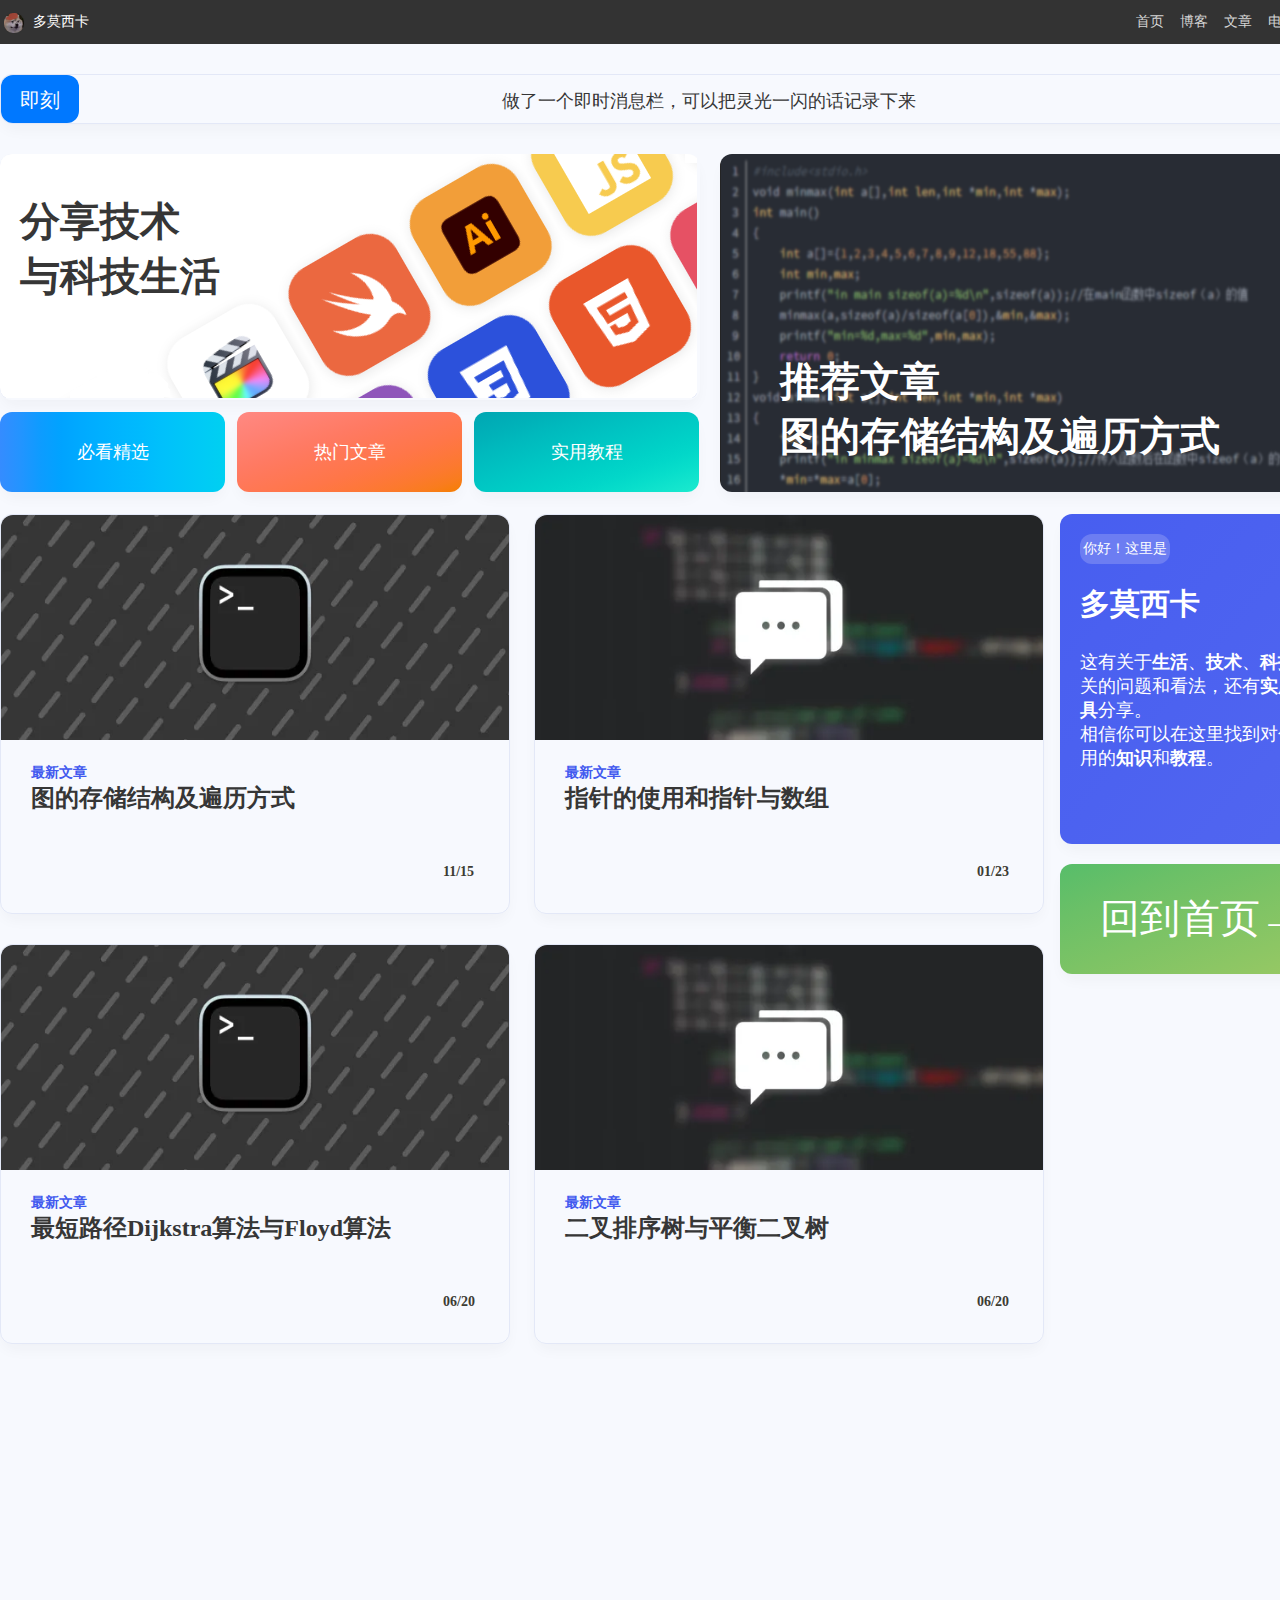
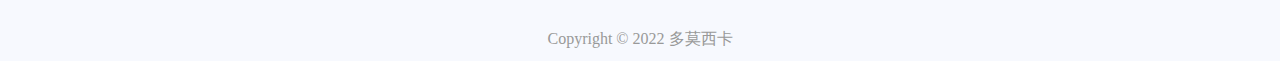
==== blog.html @ 368d356c "Add files via upload" ====
<!DOCTYPE html>
<html lang="en">

<head>
    <meta charset="UTF-8">
    <meta http-equiv="X-UA-Compatible" content="IE=edge">
    <meta name="viewport" content="width=device-width, initial-scale=1.0">
    <title>博客首页</title>
    <link rel="stylesheet" href="css/public.css">
    <link rel="stylesheet" href="css/blog.css">
    <link rel="shortcut icon" href="images/portrait.png">
</head>

<body>
    <!-- 导航栏部分 -->
    <div class="nav">
        <div class="nav-content">
            <span class="nav-left">
                <span class="nav-logo"><img src="images/portrait.png" alt=""></span>
            <span class="nav-id"><a href="index.html">多莫西卡</a></span>
            </span>
            <span class="nav-right">
                <a href="index.html">首页</a>
                <a href="blog.html">博客</a>
                <a href="text.html">文章</a>
                <a href="movie.html">电影</a>
                <a href="about.html">关于</a>
            </span>
        </div>
    </div>
    <!-- 页面主体 -->
    <div class="page">
        <!-- massage -->
        <div class="message">
            <span class="now">
                即刻
            </span>
            <div class="now-content">做了一个即时消息栏，可以把灵光一闪的话记录下来</div>
        </div>
        <!-- banner -->
        <div class="banner">
            <div class="banner-left">
                <div class="share">
                    <h2>分享技术<br>与科技生活
                    </h2>
                </div>
                <a href="text.html">
                    <div class="mustsee">必看精选</div>
                </a>
                <a href="text.html">
                    <div class="hot">热门文章</div>
                </a>
                <a href="text.html">
                    <div class="teach">实用教程</div>
                </a>
            </div>
            <a href="text.html" target="_blank">
                <div class="banner-right" >
                    <h2>推荐文章<br>图的存储结构及遍历方式</h2>
                </div>
            </a>

        </div>
        <!-- text -->
        <div class="text">
            <a href="text.html" target="_blank">
                <div class="text1">
                    <div class="text-pic"><img src="images/code.webp" alt=""></div>
                    <div class="text-content">
                        <h5>最新文章</h5>
                        <h2>图的存储结构及遍历方式</h2>
                        <h6>11/15</h6>
                    </div>
                </div>
            </a>
            <a href="https://blog.csdn.net/qq_60055052/article/details/122651376?spm=1001.2014.3001.5501" target="_blank">
                <div class="text2">
                    <div class="text-pic"><img src="images/talk.webp" alt=""></div>
                    <div class="text-content">
                        <h5>最新文章</h5>
                        <h2>指针的使用和指针与数组</h2>
                        <h6>01/23</h6>
                    </div>
                </div>
            </a>
            <div class="sidebar">
                <div class="sidebar-hello">
                    你好！这里是
                </div>
                <h1>多莫西卡</h1>
                <p>这有关于<b>生活</b>、<b>技术</b>、<b>科技</b>相关的问题和看法，还有<b>实用工具</b>分享。
                    <br>相信你可以在这里找到对你有用的<b>知识</b>和<b>教程</b>。</p>
            </div>
            <a href="index.html">
                <div class="sidebar1">
                    回到首页→
                </div>
            </a>
            <a href="https://blog.csdn.net/qq_60055052/article/details/125375691?spm=1001.2014.3001.5502" target="_blank">
                <div class="text1 t34">
                    <div class="text-pic"><img src="images/code.webp" alt=""></div>
                    <div class="text-content">
                        <h5>最新文章</h5>
                        <h2>最短路径Dijkstra算法与Floyd算法</h2>
                        <h6>06/20</h6>
                    </div>
                </div>
            </a>
            <a href="https://blog.csdn.net/qq_60055052/article/details/125378055?spm=1001.2014.3001.5502" target="_blank">
                <div class="text2 t34">
                    <div class="text-pic"><img src="images/talk.webp" alt=""></div>
                    <div class="text-content">
                        <h5>最新文章</h5>
                        <h2>二叉排序树与平衡二叉树</h2>
                        <h6>06/20</h6>
                    </div>
                </div>
            </a>
            
           

        </div>
    </div>
    <!-- 版权部分 -->
    <div class="footer">
        <p>Copyright © 2022 多莫西卡</p>
    </div>
</body>

</html>
---- css/public.css ----
* {
    padding: 0px;
    margin: 0px;
}

a {
    text-decoration: none;
    font-family: 'misans';
}

@font-face {
    font-family: 'misans';
    src: url(../font/MiSans/MiSans-Normal.ttf);
}

@font-face {
    font-family: 'misans-bold';
    src: url(../font/MiSans/MiSans-Bold.ttf);
}

@keyframes move {
    0% {
        transform: translateY(-0px);
    }
    50% {
        transform: translateY(-15px);
    }
    100% {
        transform: translateY(0px);
    }
}

.page {
    width: 1340px;
    margin: 0 auto;
}

.nav {
    height: 44px;
    background-color: #333333;
}

.nav a {
    color: #fff;
    line-height: 44px;
    text-align: center;
    font-size: 14px;
}

.nav-content {
    margin: 0 auto;
    width: 1340px;
}

.nav-left {
    width: 100px;
}

.nav-logo {
    position: relative;
}

.nav-logo img {
    position: absolute;
    top: 0px;
    right: -25px;
    width: 20px;
    height: 20px;
    border: rgb(50, 50, 50) 1px solid;
    border-radius: 10px;
}

.nav-id {
    margin-left: 33px;
}

.nav-right {
    float: right;
}

.nav-right a {
    margin-left: 12px;
    color: rgb(214, 214, 214);
}

.footer {
    height: 44px;
    margin-top: 273px;
}

.footer p {
    line-height: 44px;
    text-align: center;
    font-family: 'misans';
    font-size: 16px;
    color: #999;
}
---- css/blog.css ----
body {
    background-color: #F7F9FE;
}

.message {
    box-sizing: border-box;
    height: 50px;
    margin-top: 30px;
    background-color: transparent;
    color: #363636;
    font-size: 18px;
    font-family: 'misans-bold';
    border: 1px solid #e3e8f7;
    border-radius: 12px;
    box-shadow: 0 8px 16px -4px #2c2d300c;
    transition: all .5s;
}

.now {
    box-sizing: border-box;
    display: inline-block;
    width: 78px;
    height: 48px;
    background-color: #0078FF;
    border-radius: 12px;
    color: #Fff;
    font-size: 20px;
    line-height: 50px;
    text-align: center;
}

.now-content {
    display: inline-block;
    width: 1250px;
    line-height: 50px;
    text-align: center;
}

.message:hover {
    border: 1px solid #0078FF;
    border-radius: 12px;
    box-shadow: 0 5px 10px -4px rgba(66, 90, 239, .3);
}

.banner {
    position: relative;
    height: 360px;
}

.banner-left {
    width: 700px;
    height: 360px;
}

.share {
    float: left;
    box-sizing: border-box;
    margin-top: 30px;
    width: 700px;
    height: 246px;
    background: url(../images/icon.png) no-repeat;
    box-shadow: 0 8px 16px -4px #2c2d300c;
    border-radius: 12px;
}

.share h2 {
    margin-top: 40px;
    margin-left: 20px;
    font-size: 40px;
    font-family: 'misans-bold';
    color: #363636;
}

.mustsee,
.hot,
.teach {
    float: left;
    width: 225px;
    height: 80px;
    margin-right: 12px;
    margin-top: 12px;
    border-radius: 12px;
}

.mustsee,
.hot,
.teach a {
    color: #fff;
    line-height: 80px;
    text-align: center;
    font-size: 18px;
    font-family: 'misans-bold';
    box-shadow: 0 8px 16px -4px #2c2d300c;
}

.mustsee {
    background-image: linear-gradient(to right, #358cff, #2394ff, #0d9cff, #00a3ff, #00aaff, #00b0ff, #00b6fe, #00bbfd, #00c1fb, #00c6f8, #00cbf5, #00d0f1);
}

.hot {
    background-image: linear-gradient(to left top, #f57f00, #f97c1e, #fc792f, #fe773c, #ff7648, #ff7751, #ff785a, #ff7a63, #ff7e6b, #ff8174, #ff857b, #ff8983);
}

.teach {
    margin-right: 0;
    color: #fff;
    line-height: 80px;
    text-align: center;
    font-size: 18px;
    font-family: 'misans-bold';
    box-shadow: 0 8px 16px -4px #2c2d300c;
    background-image: linear-gradient(to left top, #1ceace, #12e4cd, #08decb, #02d7c9, #00d1c7, #00cbc5, #00c5c3, #00bfc0, #00b9bd, #00b2b9, #00acb6, #00a6b2);
}

.banner-right {
    position: absolute;
    right: 0px;
    top: 30px;
    width: 620px;
    height: 338px;
    margin-left: 20px;
    background: url(../images/code.png) no-repeat;
    background-size: 620px 338px;
    border-radius: 12px;
    box-shadow: 0 8px 16px -4px #2c2d300c;
}

.banner-right h2 {
    color: #fff;
    margin-top: 200px;
    margin-left: 60px;
    font-size: 40px;
    font-family: 'misans-bold';
}

.text {
    position: relative;
    margin-top: 30px;
}

.text1,
.text2 {
    display: inline-block;
    box-sizing: border-box;
    width: 510px;
    height: 400px;
    border-radius: 12px;
    box-shadow: 0 8px 16px -4px #2c2d300c;
    border: 1px solid #e3e8f7;
}

.text h5 {
    margin-top: 20px;
    margin-left: 30px;
    font-size: 14px;
    font-family: 'misans';
    color: #425aef;
}

.text h2 {
    margin-left: 30px;
    font-size: 24px;
    font-family: 'misans-bold';
    color: #363636;
}

.text h6 {
    margin-top: 50px;
    margin-left: 442px;
    font-size: 14px;
    font-family: 'misans';
    color: #3c3c33;
}

.text-pic img {
    border-radius: 12px 12px 0px 0px;
    width: 508px;
    height: 225px;
}

.text2 {
    margin-left: 20px;
}

.t34 {
    margin-top: 30px;
}

.sidebar {
    position: absolute;
    right: 0px;
    top: 0px;
    width: 280px;
    height: 330px;
    background-image: linear-gradient(to right bottom, #475ef0, #4a60f0, #4c62f0, #4f64f0, #5166f0);
    border-radius: 12px;
    box-shadow: 0 8px 16px -4px #2c2d300c;
}

.sidebar1 {
    position: absolute;
    right: 0px;
    top: 350px;
    width: 280px;
    height: 110px;
    border-radius: 12px;
    box-shadow: 0 8px 16px -4px #2c2d300c;
    color: #fff;
    font-size: 40px;
    font-family: 'misans-bold';
    line-height: 110px;
    text-align: center;
    background-image: linear-gradient(to right bottom, #57bd6a, #6bc067, #7cc365, #8cc664, #9cc964);
}

.sidebar-hello {
    width: 90px;
    height: 30px;
    margin-left: 20px;
    margin-top: 20px;
    line-height: 30px;
    text-align: center;
    color: #fff;
    font-size: 14px;
    font-family: 'misans';
    border-radius: 12px;
    background-color: rgba(112, 129, 242, .9);
}

.sidebar h1 {
    margin-left: 20px;
    margin-top: 20px;
    color: #fff;
    font-size: 30px;
    font-family: 'misans-bold';
}

.sidebar p {
    margin-left: 20px;
    margin-top: 25px;
    padding-right: 25px;
    color: #fff;
    font-size: 18px;
    font-family: 'misans';
}
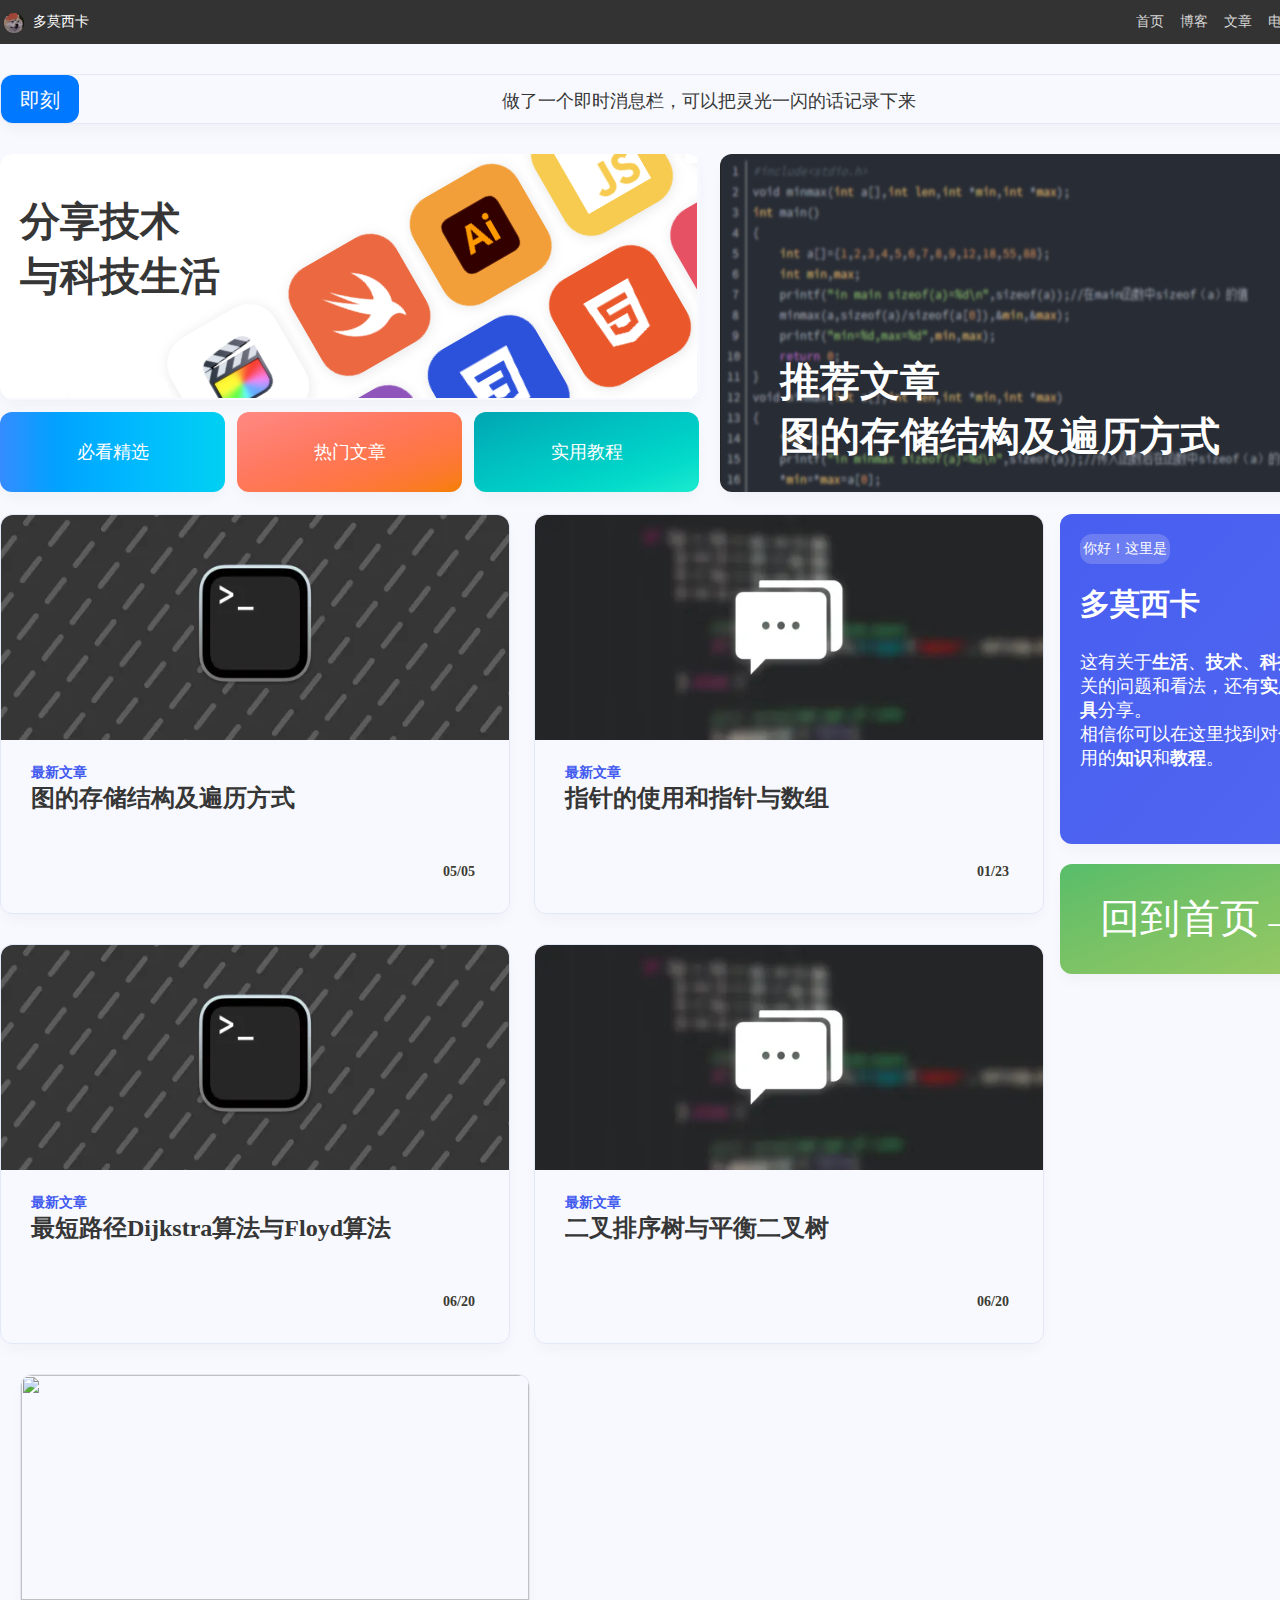
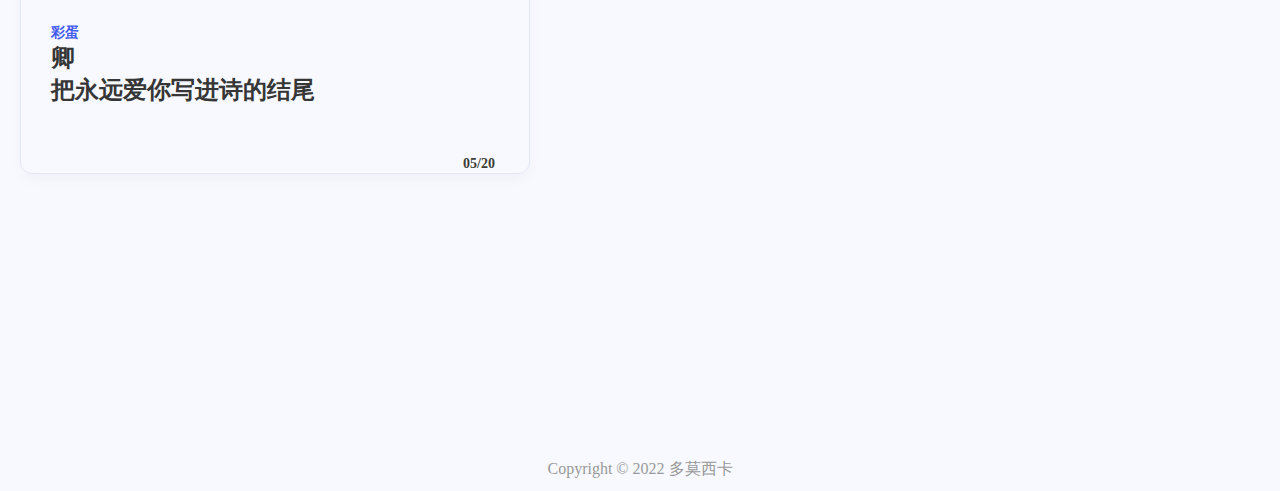
==== commit c35c9f4e: "Add files via upload" ====
--- a/blog.html
+++ b/blog.html
@@ -44,13 +44,13 @@
                     <h2>分享技术<br>与科技生活
                     </h2>
                 </div>
-                <a href="text.html">
+                <a href="https://www.bilibili.com/video/BV1GJ411x7h7/?spm_id_from=333.337.search-card.all.click&vd_source=410575788bf1b2d3641a7c5c89bdff80" target="_blank">
                     <div class="mustsee">必看精选</div>
                 </a>
                 <a href="text.html">
                     <div class="hot">热门文章</div>
                 </a>
-                <a href="text.html">
+                <a href="https://www.bilibili.com/video/BV1GJ411x7h7/?spm_id_from=333.337.search-card.all.click&vd_source=410575788bf1b2d3641a7c5c89bdff80" target="_blank">
                     <div class="teach">实用教程</div>
                 </a>
             </div>
@@ -69,7 +69,7 @@
                     <div class="text-content">
                         <h5>最新文章</h5>
                         <h2>图的存储结构及遍历方式</h2>
-                        <h6>11/15</h6>
+                        <h6>05/05</h6>
                     </div>
                 </div>
             </a>
@@ -116,7 +116,16 @@
                     </div>
                 </div>
             </a>
-            
+            <a href="love.html" target="_blank">
+                <div class="text2 t34">
+                    <div class="text-pic"><img src="images/6.png" alt=""></div>
+                    <div class="text-content">
+                        <h5>彩蛋</h5>
+                        <h2> 卿<br> 把永远爱你写进诗的结尾</h2>
+                        <h6>05/20</h6>
+                    </div>
+                </div>
+            </a>
            
 
         </div>
